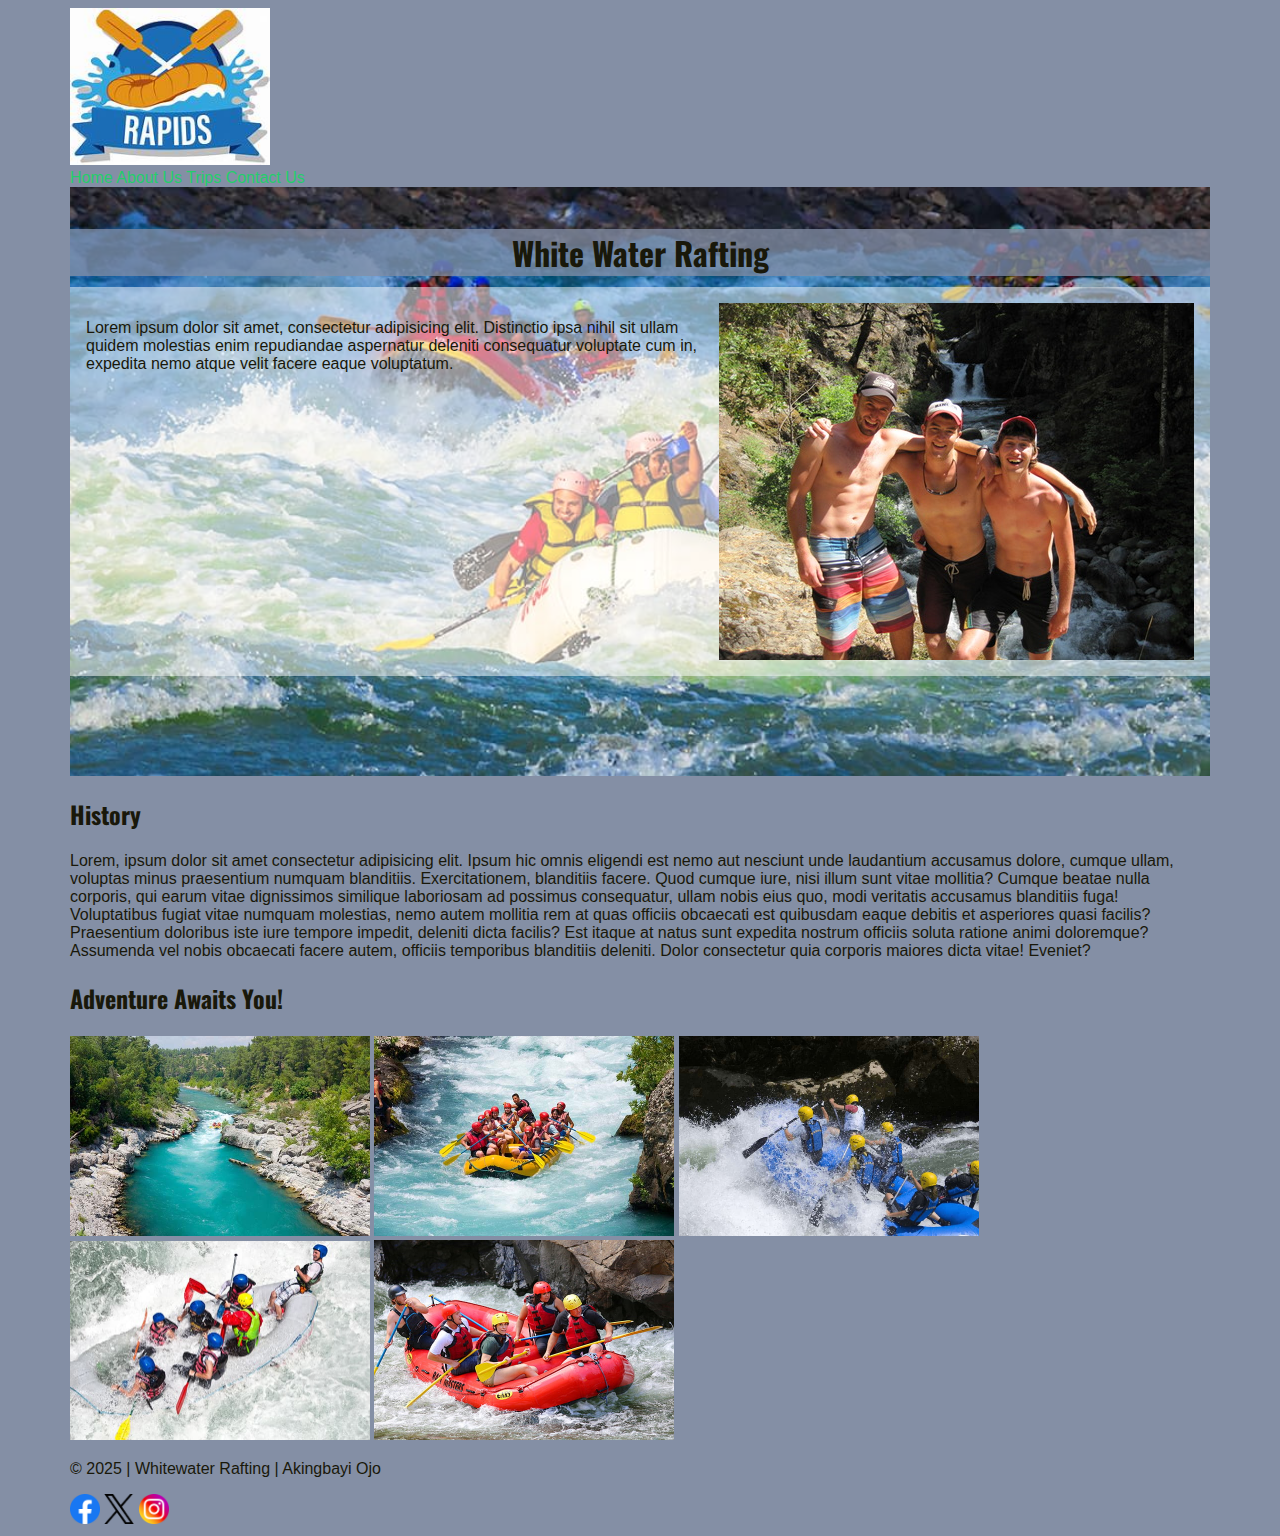
==== wwr/about.html @ 9181f0ba "wwr about us created" ====
<!DOCTYPE html>
<html lang="en">

  <head>
    <meta charset="UTF-8">
    <meta name="viewport" content="width=device-width, initial-scale=1.0">
    <title>About Us at Whitewater Rafting</title>
    <meta name="description" content="Whitewater Rafting About Us Page">
    <meta name="author" content="Akingbayi Ojo">
    <link rel="stylesheet" href="styles/rafting.css">
    <link rel="preconnect" href="https://fonts.googleapis.com">
    <link rel="preconnect" href="https://fonts.gstatic.com" crossorigin="crossorigin">
    <link href="https://fonts.googleapis.com/css2?family=Montserrat:wght@300;400;600&family=Oswald:wght@500;700&display=swap" rel="stylesheet">
  </head>

  <body>
    <header>
      <img src="images/wwr-logo.jpeg" alt="Whitewater Rafting Logo" width="200">

      <nav>
        <a href="index.html">Home</a>
        <a href="about.html">About Us</a>
        <a href="trips.html">Trips</a>
        <a href="contact.html">Contact Us</a>
      </nav>
    </header>

    <main>
      <div class="hero">
        <img src="images/hero.jpg" alt="Hero image">

        <h1>White Water Rafting</h1>

        <article>
          <img src="images/happy.jpg" alt="Happy Client">
          <p>
            Lorem ipsum dolor sit amet, consectetur adipisicing elit. Distinctio ipsa nihil sit ullam quidem molestias enim repudiandae aspernatur deleniti consequatur voluptate cum in, expedita nemo atque velit facere eaque voluptatum.
          </p>
        </article>
      </div>

      <section>
        <h2>History</h2>
        <p>
          Lorem, ipsum dolor sit amet consectetur adipisicing elit. Ipsum hic omnis eligendi est nemo aut nesciunt unde laudantium accusamus dolore, cumque ullam, voluptas minus praesentium numquam blanditiis. Exercitationem, blanditiis facere. Quod cumque iure, nisi illum sunt vitae mollitia? Cumque beatae nulla corporis, qui earum vitae dignissimos similique laboriosam ad possimus consequatur, ullam nobis eius quo, modi veritatis accusamus blanditiis fuga! Voluptatibus fugiat vitae numquam molestias, nemo autem mollitia rem at quas officiis obcaecati est quibusdam eaque debitis et asperiores quasi facilis? Praesentium doloribus iste iure tempore impedit, deleniti dicta facilis? Est itaque at natus sunt expedita nostrum officiis soluta ratione animi doloremque? Assumenda vel nobis obcaecati facere autem, officiis temporibus blanditiis deleniti. Dolor consectetur quia corporis maiores dicta vitae! Eveniet?
        </p>
      </section>

      <section>
        <h2>Adventure Awaits You!</h2>

        <img src="images/adventure1.jpg" alt="Whitewater Rafting" width="300">
        <img src="images/adventure2.jpg" alt="Whitewater Rafting" width="300">
        <img src="images/adventure3.jpg" alt="Whitewater Rafting" width="300">
        <img src="images/adventure4.jpg" alt="Whitewater Rafting" width="300">
        <img src="images/adventure5.jpg" alt="Whitewater Rafting" width="300">
      </section>
    </main>

    <footer>
      <p>&copy; 2025 | Whitewater Rafting | Akingbayi Ojo</p>

      <nav class="social-links">
        <a href="https://facebook.com" target="_blank">
          <img src="images/facebook.png" alt="facebook icon" width="30">
        </a>
        <a href="https://twitter.com" target="_blank">
          <img src="images/x-twitter.png" alt="twitter icon" width="30">
        </a>
        <a href="https://instagram.com" target="_blank">
          <img src="images/instagram.png" alt="instagram icon" width="30">
        </a>
      </nav>
    </footer>
  </body>

</html>
---- wwr/styles/rafting.css ----
:root {
  --primary-color: #19180a;
  --secondary-color: #23ce6b;
  --accent1-color: #848fa5;
  --accent2-color: #0a8754;
}
body {
  box-sizing: border-box;
  font-family: "Roboto", sans-serif;
  font-weight: 400;
  background-color: var(--accent1-color);
  color: var(--primary-color);
}
h1,
h2 {
  font-family: "Oswald", sans-serif;
  font-weight: 700;
}
header,
main,
footer {
  max-width: 1140px;
  margin: auto;
}
a {
  text-decoration: none;
  color: var(--secondary-color);
}
.hero {
  position: relative;
}
.hero h1 {
  position: absolute;
  top: 20px;
  text-align: center;
  width: 100%;
  background-color: #848fa5bf;
}
.hero article {
  position: absolute;
  top: 100px;
  background-color: rgba(255, 255, 255, 0.5);
  padding: 1rem;
}
.hero article img {
  float: right;
}
.hero > img {
  display: block;
  width: 100%;
  height: auto;
}
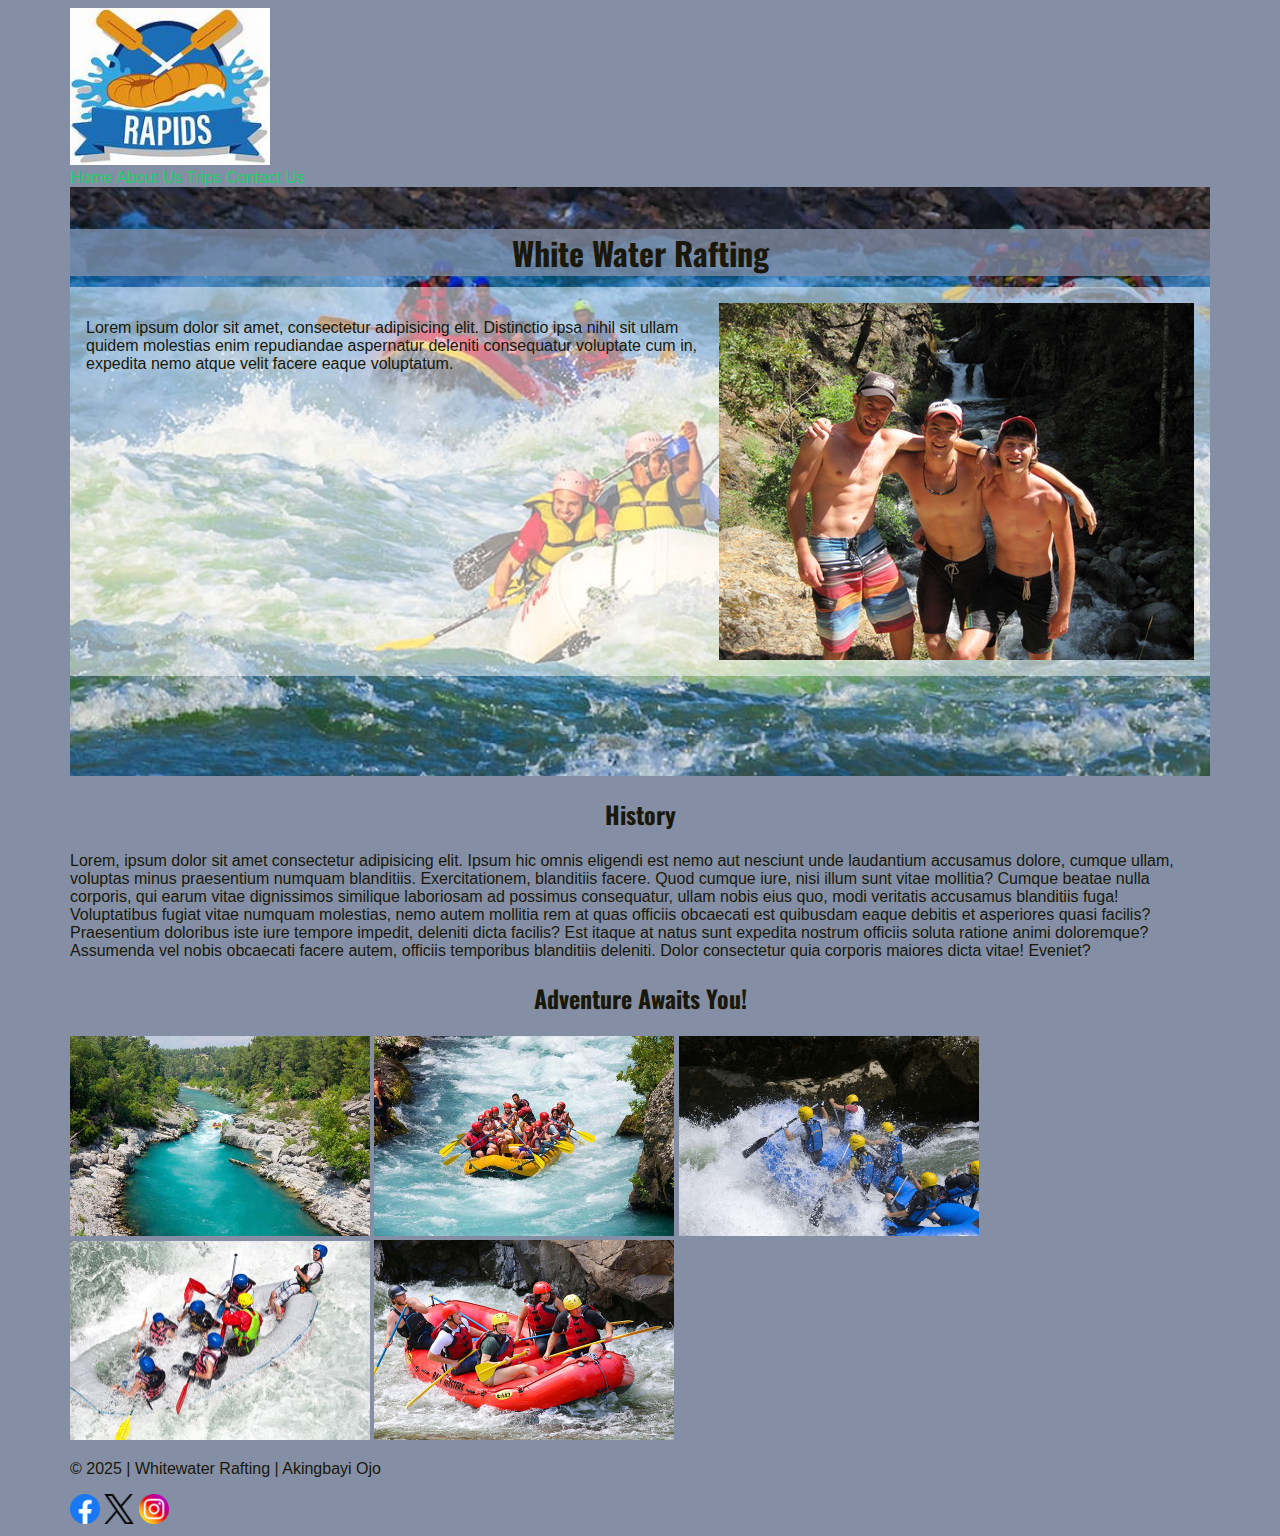
==== commit 9c6bc873: "fixed title and description tags" ====
--- a/wwr/about.html
+++ b/wwr/about.html
@@ -4,12 +4,12 @@
   <head>
     <meta charset="UTF-8">
     <meta name="viewport" content="width=device-width, initial-scale=1.0">
-    <title>About Us at Whitewater Rafting</title>
-    <meta name="description" content="Whitewater Rafting About Us Page">
+    <title>About Us | Experience the Thrill of White Water Rafting Adventures</title>
+    <meta name="description" content="Discover the thrill of white water rafting with our expert guides. Learn about our passion for adventure, safety commitment, and unforgettable rafting experiences on the world's most exciting rivers. Join us for an adrenaline-filled journey today!">
     <meta name="author" content="Akingbayi Ojo">
     <link rel="stylesheet" href="styles/rafting.css">
     <link rel="preconnect" href="https://fonts.googleapis.com">
-    <link rel="preconnect" href="https://fonts.gstatic.com" crossorigin="crossorigin">
+    <link rel="preconnect" href="https://fonts.gstatic.com" crossorigin="anonymous">
     <link href="https://fonts.googleapis.com/css2?family=Montserrat:wght@300;400;600&family=Oswald:wght@500;700&display=swap" rel="stylesheet">
   </head>
 
--- a/wwr/styles/rafting.css
+++ b/wwr/styles/rafting.css
@@ -15,6 +15,7 @@
 h2 {
   font-family: "Oswald", sans-serif;
   font-weight: 700;
+  text-align: center;
 }
 header,
 main,
@@ -32,7 +33,6 @@
 .hero h1 {
   position: absolute;
   top: 20px;
-  text-align: center;
   width: 100%;
   background-color: #848fa5bf;
 }
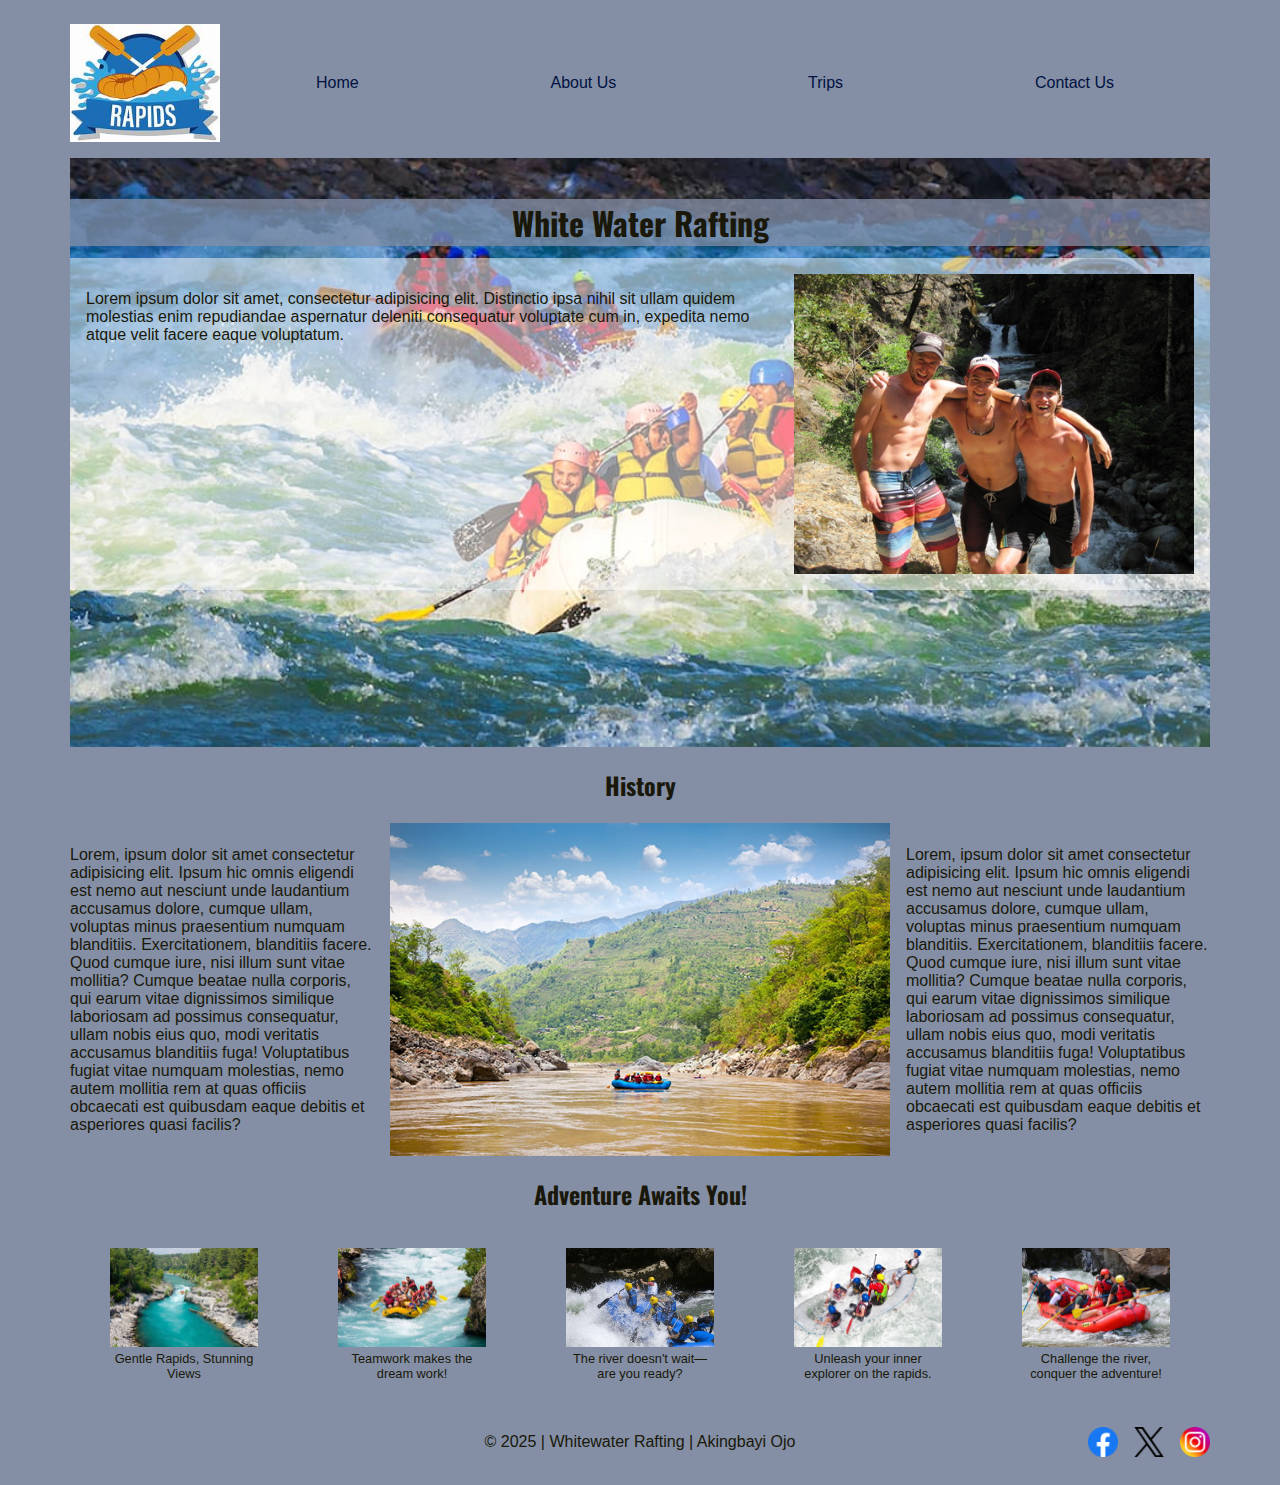
==== commit df4539a1: "enhancements to the about page" ====
--- a/wwr/about.html
+++ b/wwr/about.html
@@ -39,21 +39,51 @@
         </article>
       </div>
 
-      <section>
+      <section class="history">
         <h2>History</h2>
-        <p>
-          Lorem, ipsum dolor sit amet consectetur adipisicing elit. Ipsum hic omnis eligendi est nemo aut nesciunt unde laudantium accusamus dolore, cumque ullam, voluptas minus praesentium numquam blanditiis. Exercitationem, blanditiis facere. Quod cumque iure, nisi illum sunt vitae mollitia? Cumque beatae nulla corporis, qui earum vitae dignissimos similique laboriosam ad possimus consequatur, ullam nobis eius quo, modi veritatis accusamus blanditiis fuga! Voluptatibus fugiat vitae numquam molestias, nemo autem mollitia rem at quas officiis obcaecati est quibusdam eaque debitis et asperiores quasi facilis? Praesentium doloribus iste iure tempore impedit, deleniti dicta facilis? Est itaque at natus sunt expedita nostrum officiis soluta ratione animi doloremque? Assumenda vel nobis obcaecati facere autem, officiis temporibus blanditiis deleniti. Dolor consectetur quia corporis maiores dicta vitae! Eveniet?
-        </p>
+
+        <div>
+          <p>
+            Lorem, ipsum dolor sit amet consectetur adipisicing elit. Ipsum hic omnis eligendi est nemo aut nesciunt unde laudantium accusamus dolore, cumque ullam, voluptas minus praesentium numquam blanditiis. Exercitationem, blanditiis facere. Quod cumque iure, nisi illum sunt vitae mollitia? Cumque beatae nulla corporis, qui earum vitae dignissimos similique laboriosam ad possimus consequatur, ullam nobis eius quo, modi veritatis accusamus blanditiis fuga! Voluptatibus fugiat vitae numquam molestias, nemo autem mollitia rem at quas officiis obcaecati est quibusdam eaque debitis et asperiores quasi facilis?
+          </p>
+
+          <img src="images/history.jpg" alt="History image" width="500">
+
+          <p>
+            Lorem, ipsum dolor sit amet consectetur adipisicing elit. Ipsum hic omnis eligendi est nemo aut nesciunt unde laudantium accusamus dolore, cumque ullam, voluptas minus praesentium numquam blanditiis. Exercitationem, blanditiis facere. Quod cumque iure, nisi illum sunt vitae mollitia? Cumque beatae nulla corporis, qui earum vitae dignissimos similique laboriosam ad possimus consequatur, ullam nobis eius quo, modi veritatis accusamus blanditiis fuga! Voluptatibus fugiat vitae numquam molestias, nemo autem mollitia rem at quas officiis obcaecati est quibusdam eaque debitis et asperiores quasi facilis?
+          </p>
+        </div>
       </section>
 
-      <section>
+      <section class="adventure">
         <h2>Adventure Awaits You!</h2>
 
-        <img src="images/adventure1.jpg" alt="Whitewater Rafting" width="300">
-        <img src="images/adventure2.jpg" alt="Whitewater Rafting" width="300">
-        <img src="images/adventure3.jpg" alt="Whitewater Rafting" width="300">
-        <img src="images/adventure4.jpg" alt="Whitewater Rafting" width="300">
-        <img src="images/adventure5.jpg" alt="Whitewater Rafting" width="300">
+        <div>
+          <figure>
+            <img src="images/adventure1.jpg" alt="Whitewater Rafting" width="300">
+            <figcaption>Gentle Rapids, Stunning Views</figcaption>
+          </figure>
+
+          <figure>
+            <img src="images/adventure2.jpg" alt="Whitewater Rafting" width="300">
+            <figcaption>Teamwork makes the dream work!</figcaption>
+          </figure>
+
+          <figure>
+            <img src="images/adventure3.jpg" alt="Whitewater Rafting" width="300">
+            <figcaption>The river doesn't wait—are you ready?</figcaption>
+          </figure>
+
+          <figure>
+            <img src="images/adventure4.jpg" alt="Whitewater Rafting" width="300">
+            <figcaption>Unleash your inner explorer on the rapids.</figcaption>
+          </figure>
+
+          <figure>
+            <img src="images/adventure5.jpg" alt="Whitewater Rafting" width="300">
+            <figcaption>Challenge the river, conquer the adventure!</figcaption>
+          </figure>
+        </div>
       </section>
     </main>
 
--- a/wwr/styles/rafting.css
+++ b/wwr/styles/rafting.css
@@ -1,6 +1,6 @@
 :root {
   --primary-color: #19180a;
-  --secondary-color: #23ce6b;
+  --secondary-color: #001242;
   --accent1-color: #848fa5;
   --accent2-color: #0a8754;
 }
@@ -16,6 +16,21 @@
   font-family: "Oswald", sans-serif;
   font-weight: 700;
   text-align: center;
+}
+header {
+  display: grid;
+  grid-template-columns: auto 1fr;
+  align-items: center;
+  padding: 1rem;
+}
+header nav {
+  display: flex;
+  justify-content: space-around;
+  align-items: center;
+}
+header img {
+  width: 150px;
+  height: auto;
 }
 header,
 main,
@@ -44,9 +59,47 @@
 }
 .hero article img {
   float: right;
+  max-width: 400px;
+  margin-left: 10px;
 }
 .hero > img {
   display: block;
   width: 100%;
   height: auto;
 }
+.history div {
+  display: grid;
+  grid-template-columns: 1fr auto 1fr;
+  align-items: center;
+  gap: 1rem;
+}
+.adventure img {
+  width: 100%;
+}
+.adventure div {
+  display: grid;
+  grid-template-columns: repeat(5, 1fr);
+  gap: 0;
+}
+.adventure div figcaption {
+  text-align: center;
+  font-size: 0.8rem;
+}
+footer {
+  margin-top: 10px;
+  text-align: center;
+  position: relative;
+  padding: 10px;
+}
+footer .social-links {
+  display: flex;
+  justify-content: center;
+  align-items: center;
+  gap: 1rem;
+  position: absolute;
+  right: 10px;
+  top: 20px;
+}
+footer .social-links a {
+  display: block;
+}
